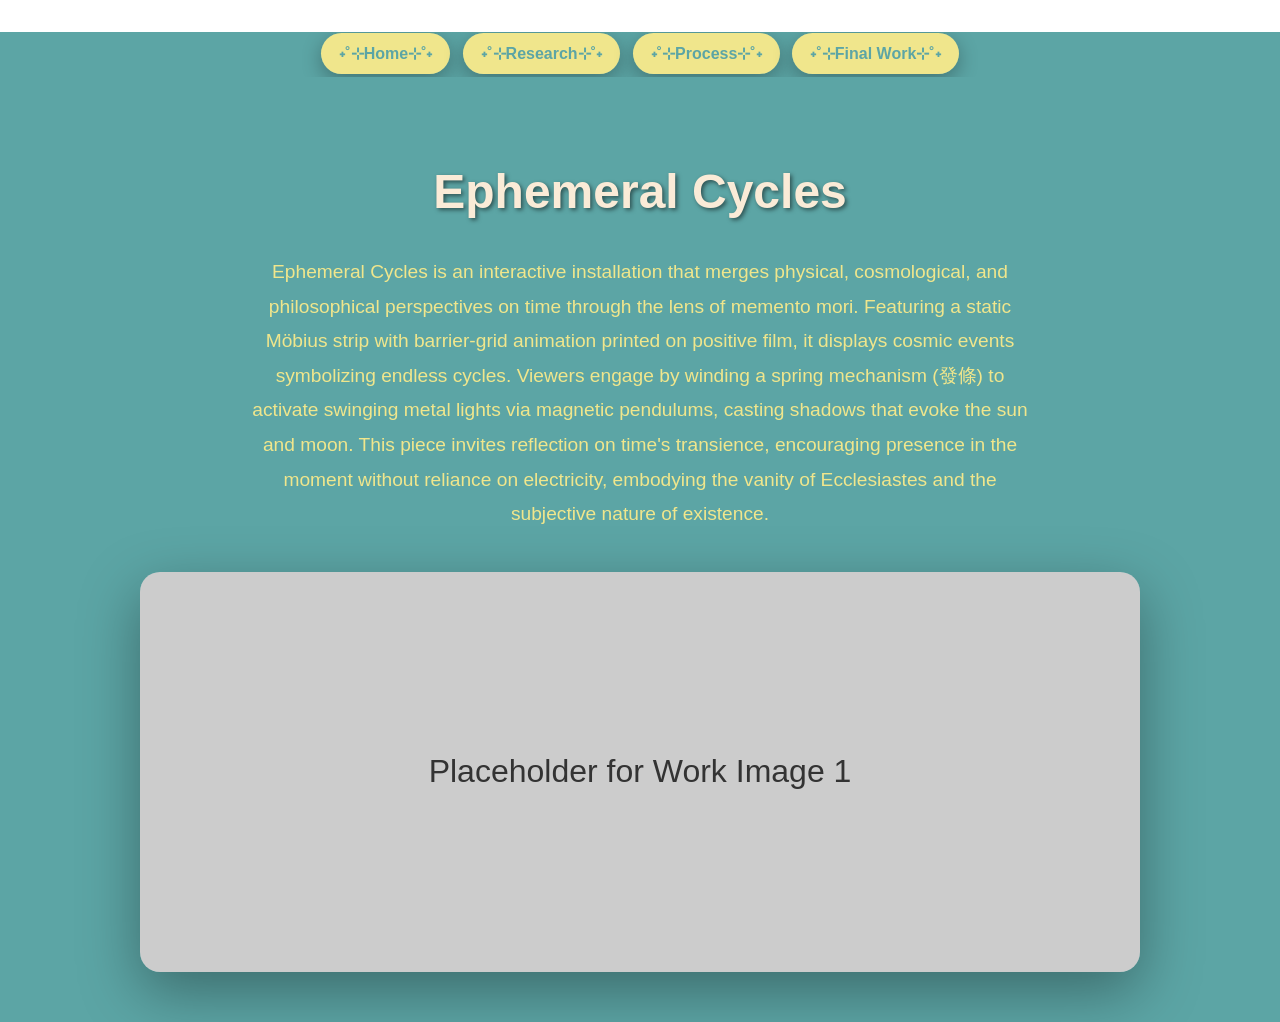
==== index.html @ 2966fc2b "GT0305" ====
<!DOCTYPE html>
<html lang="en">

<head>
    <meta charset="UTF-8">
    <meta name="viewport" content="width=device-width, initial-scale=1.0">
    <title>Home - Ephemeral Cycles</title>
    <script src="https://d3js.org/d3.v7.min.js"></script>
    <link rel="stylesheet" href="style.css">
</head>

<body>

    <nav>
        <ul>
            <li><a href="index.html" class="view-more-btn">˖˚⊹Home⊹˚˖</a></li>
            <li><a href="research.html" class="view-more-btn">˖˚⊹Research⊹˚˖</a></li>
            <li><a href="process.html" class="view-more-btn">˖˚⊹Process⊹˚˖</a></li>
            <li><a href="final-work.html" class="view-more-btn">˖˚⊹Final Work⊹˚˖</a></li>
        </ul>
    </nav>

    <section id="home">
        <h1>Ephemeral Cycles</h1>

        <div class="artist-statement">
            <p>Ephemeral Cycles is an interactive installation that merges physical, cosmological, and philosophical perspectives on time through the lens of memento mori. Featuring a static Möbius strip with barrier-grid animation printed on positive film, it displays cosmic events symbolizing endless cycles. Viewers engage by winding a spring mechanism (發條) to activate swinging metal lights via magnetic pendulums, casting shadows that evoke the sun and moon. This piece invites reflection on time's transience, encouraging presence in the moment without reliance on electricity, embodying the vanity of Ecclesiastes and the subjective nature of existence.</p>
        </div>

        <!-- Carousel for automatic playing photos -->
        <div class="carousel">
            <div class="carousel-inner">
                <div class="carousel-item">Placeholder for Work Image 1</div>
                <div class="carousel-item">Placeholder for Work Image 2</div>
                <div class="carousel-item">Placeholder for Work Image 3</div>
                <!-- Add more placeholders as needed -->
            </div>
        </div>
    </section>

    <!-- Back to Top -->
    <button id="back-to-top" title="Back to Top">^</button>

    <!-- Loader -->
    <div id="loader">
        <div class="hourglass"></div>
        <p>It is almost done! Please wait~</p>
    </div>

    <script>
        // Back to top
        const btt = document.getElementById('back-to-top');
        window.addEventListener('scroll', () => {
            btt.classList.toggle('show', window.scrollY > 500);
        });
        btt.onclick = () => window.scrollTo({top:0, behavior:'smooth'});

        // Loader
        window.addEventListener('load', () => {
            document.body.classList.add('loaded');
        });

        // Simple carousel autoplay
        const carouselInner = document.querySelector('.carousel-inner');
        const items = document.querySelectorAll('.carousel-item');
        let current = 0;
        const intervalTime = 3000; // 3 seconds
        let slideInterval;

        const nextSlide = () => {
            current = (current + 1) % items.length;
            carouselInner.style.transform = `translateX(-${current * 100}%)`;
        };

        const startSlide = () => {
            slideInterval = setInterval(nextSlide, intervalTime);
        };

        startSlide();
    </script>
</body>
</html>
---- style.css ----
* { margin: 0; padding: 0; box-sizing: border-box; }
html { background: white; scroll-behavior: smooth; }
body {
    background: rgb(92, 165, 165);
    color: khaki;
    font: 16px/1.8 Tahoma, sans-serif;
}

nav {
    margin: 2em auto;
    text-align: center;
    padding: 0 5px;
    overflow-x: auto;
    white-space: nowrap;
}

nav ul {
    display: inline-flex;
    gap: 0.8em;
    list-style: none;
    padding: 8px 0;
}

.view-more-btn {
    padding: 12px 18px;
    background: khaki;
    color: rgb(92, 165, 165);
    font-weight: bold;
    font-size: 1.05em Tahoma, sans-serif;
    border-radius: 50px;
    text-decoration: none;
    transition: all 0.3s;
    box-shadow: 0 6px 20px rgba(0,0,0,0.3);
}

.view-more-btn:hover {
    background: antiquewhite;
    transform: scale(1.05);
}

/* Main layout for home */
#home {
    padding: 40px 5vw 50px;
    background: rgb(92, 165, 165);
}

#home > h1 {
    text-align: center;
    font-size: 3em;
    color: antiquewhite;
    margin-bottom: 20px;
    text-shadow: 2px 2px 4px rgba(0,0,0,0.5);
}

.artist-statement {
    max-width: 800px;
    margin: 0 auto 40px;
    text-align: center;
    font-size: 1.2em;
    color: khaki;
}

/* Carousel */
.carousel {
    max-width: 1000px;
    margin: 0 auto;
    position: relative;
    overflow: hidden;
    border-radius: 20px;
    box-shadow: 0 20px 60px rgba(0,0,0,0.35);
}

.carousel-inner {
    display: flex;
    transition: transform 0.5s ease;
}

.carousel-item {
    min-width: 100%;
    height: 400px; /* Placeholder height */
    background: #ccc; /* Placeholder background */
    display: flex;
    align-items: center;
    justify-content: center;
    font-size: 2em;
    color: #333;
}

.carousel-item img {
    width: 100%;
    height: auto;
    object-fit: cover;
}

/* Main layout for process */
#process {
    padding: 40px 5vw 50px;
    background: rgb(92, 165, 165);
}

#process > h2 {
    text-align: center;
    font-size: 2.em;
    color: antiquewhite;
    margin-bottom: 10px;
}

.process-list {
    max-width: 1000px;
    margin: 0 auto;
    display: flex;
    flex-direction: column;
    gap: 25px;
}

.process-entry {
    background: rgb(92, 165, 165);
    border: dotted antiquewhite 6px;
    border-radius: 2.5em;
    padding: 20px 25px;
    box-shadow: 0 20px 60px rgba(0,0,0,0.35);
    transition: all 0.6s ease;
}

.process-entry:hover {
    transform: translateY(-12px);
    box-shadow: 0 40px 90px rgba(0,0,0,0.45);
}

.process-title {
    text-align: center;
    font-size: 2em;
    color: antiquewhite;
    margin-bottom: 25px;
}

.process-body {
    display: flex;
    flex-direction: column;
    gap: 20px;
    align-items: center;
}

@media (min-width: 900px) {
    .process-body {
        flex-direction: row;
        align-items: flex-start;
        justify-content: center;
        gap: 25px;
    }
}

.process-text {
    flex: 1;
    min-width: 0;
    text-align: center;
}

@media (min-width: 900px) {
    .process-text { text-align: left; }
}

.process-points {
    font-size: 1.em;
    line-height: 2.1;
    color: khaki;
}

.process-points div {
    margin-bottom: 15px;
}

.process-points strong {
    color: antiquewhite;
    font-size: 1.em;
}

/* Main layout for research */
#research {
    padding: 40px 5vw 50px;
    background: rgb(92, 165, 165);
}

#research > h2 {
    text-align: center;
    font-size: 2.em;
    color: antiquewhite;
    margin-bottom: 10px;
}

.research-list {
    max-width: 1000px;
    margin: 0 auto;
    display: flex;
    flex-direction: column;
    gap: 25px;
}

.research-entry {
    background: rgb(92, 165, 165);
    border: dotted antiquewhite 6px;
    border-radius: 2.5em;
    padding: 20px 25px;
    box-shadow: 0 20px 60px rgba(0,0,0,0.35);
    transition: all 0.6s ease;
}

.research-entry:hover {
    transform: translateY(-12px);
    box-shadow: 0 40px 90px rgba(0,0,0,0.45);
}

.research-title {
    text-align: center;
    font-size: 2em;
    color: antiquewhite;
    margin-bottom: 25px;
}

.research-body {
    display: flex;
    flex-direction: column;
    gap: 20px;
    align-items: center;
}

@media (min-width: 900px) {
    .research-body {
        flex-direction: row;
        align-items: flex-start;
        justify-content: center;
        gap: 25px;
    }
}

.research-text {
    flex: 1;
    min-width: 0;
    text-align: center;
}

@media (min-width: 900px) {
    .research-text { text-align: left; }
}

.research-points {
    font-size: 1.em;
    line-height: 2.1;
    color: khaki;
}

.research-points div {
    margin-bottom: 15px;
}

.research-points strong {
    color: antiquewhite;
    font-size: 1.em;
}

/* D3 Charts - FULLY RESPONSIVE */
.chart-container {
    width: 70%;
    max-width: 600px;
    margin: 0 auto;
}

.chart-container svg {
    width: 70% !important;
    height: auto !important;
    display: block;
}

/* Drawing Lightbox */
#drawing-lightbox {
    display: none;
    position: fixed;
    z-index: 9999;
    inset: 0;
    background: rgba(0,0,0,0.94);
    justify-content: center;
    align-items: center;
    cursor: pointer;
}

#drawing-lightbox img {
    max-width: 70%;
    max-height: 85vh;
    border-radius: 16px;
    box-shadow: 0 20px 60px rgba(0,0,0,0.8);
}

.drawing-close {
    position: absolute;
    top: 30px;
    left: 40px;
    color: #fff;
    font-size: 50bold;
    cursor: pointer;
}

.drawing-nav {
    position: absolute;
    top: 50%;
    font-size: 50px;
    color: #fff;
    cursor: pointer;
    user-select: none;
    padding: 0 20px;
    transform: translateY(-50%);
}

#drawing-prev { left: 30px; }
#drawing-next { right: 30px; }

/* Back to Top */
#back-to-top {
    position: fixed;
    bottom: 35px;
    right: 35px;
    width: 64px;
    height: 64px;
    background: khaki;
    color: rgb(92, 165, 165);
    border: none;
    border-radius: 50%;
    font-size: 32px;
    cursor: pointer;
    box-shadow: 0 10px 35px rgba(0,0,0,0.5);
    opacity: 0;
    visibility: hidden;
    transition: all 0.4s ease;
    z-index: 998;
}

#back-to-top.show {
    opacity: 1;
    visibility: visible;
}

#back-to-top:hover {
    background: antiquewhite;
    transform: scale(1.15);
}

/* Loader */
#loader {
    position: fixed;
    inset: 0;
    background: rgb(92, 165, 165);
    display: flex;
    flex-direction: column;
    align-items: center;
    justify-content: center;
    z-index: 9999;
    color: khaki;
    font-size: 1.8em;
    transition: opacity 0.8s ease-out;
}

.hourglass {
    width: 100px;
    height: 100px;
    border: 12px solid khaki;
    border-radius: 50%;
    border-top-color: transparent;
    border-bottom-color: transparent;
    animation: spin 1.4s linear infinite;
    margin-bottom: 40px;
}

@keyframes spin { to { transform: rotate(360deg); } }
.loaded #loader { opacity: 0; visibility: hidden; pointer-events: none; }
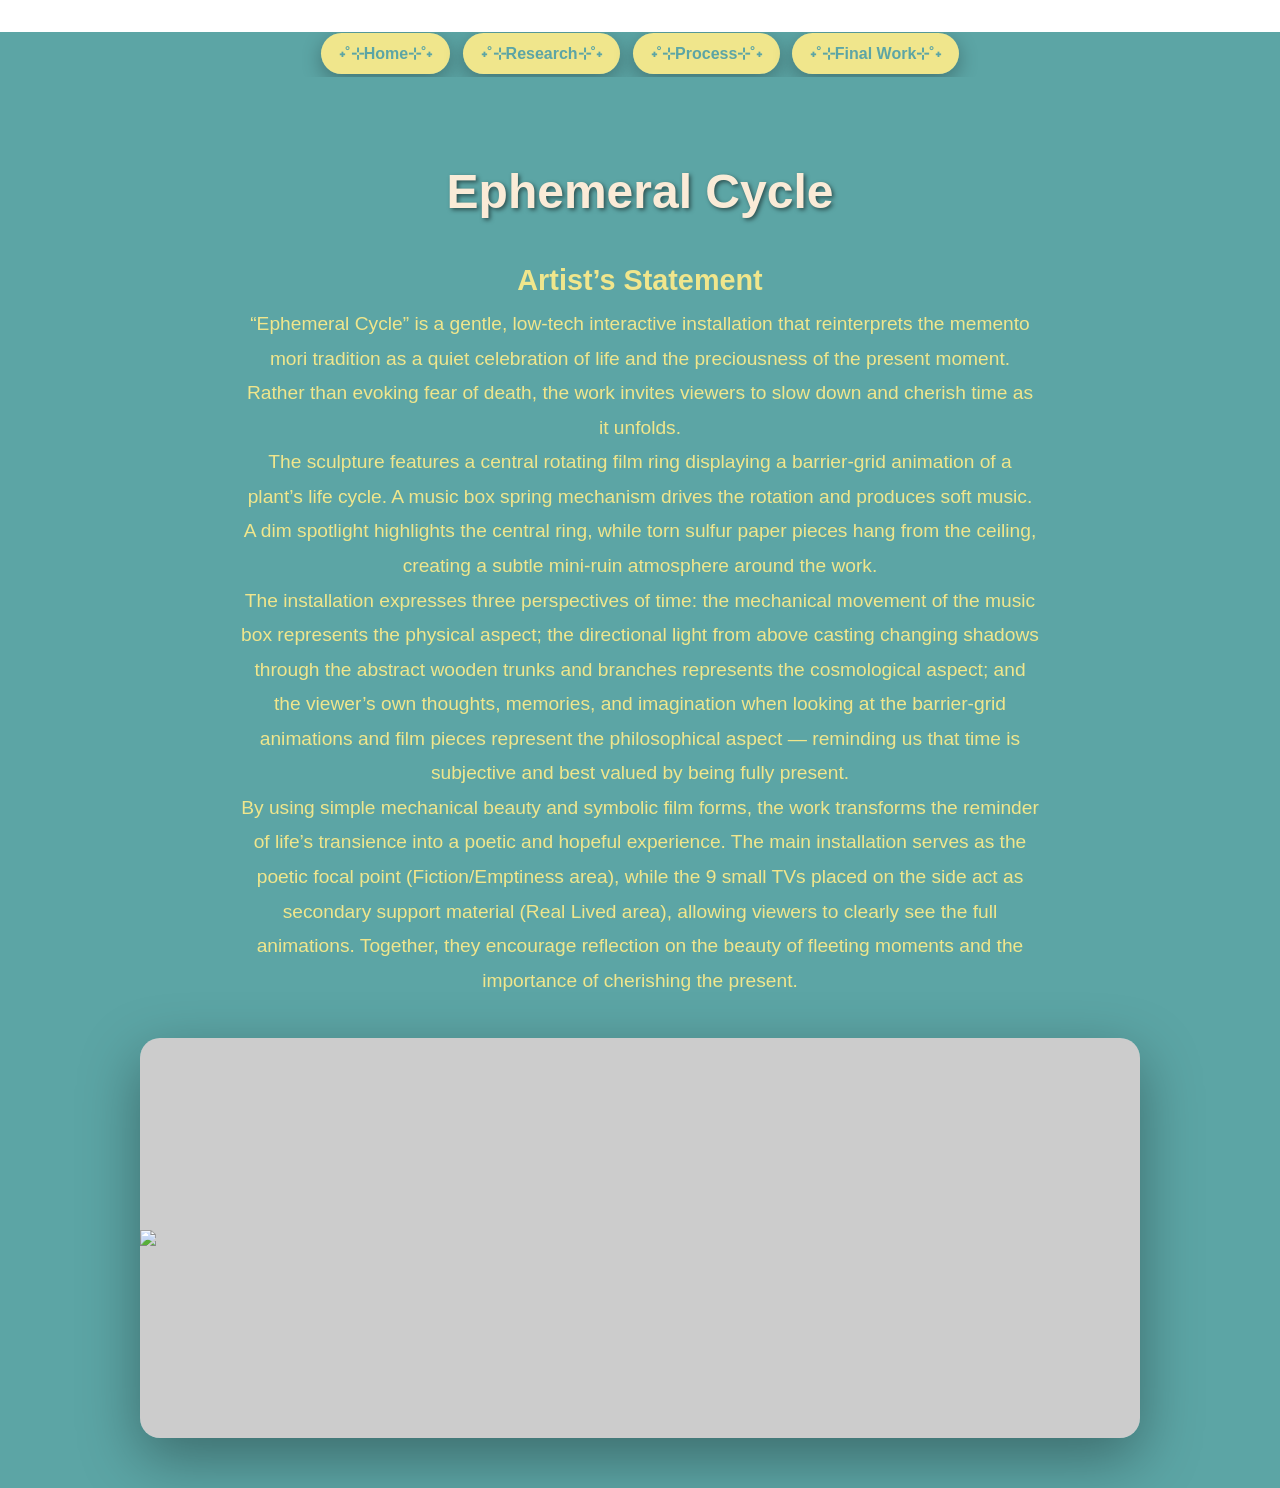
==== commit 62727138: "GT0404" ====
--- a/index.html
+++ b/index.html
@@ -21,19 +21,22 @@
     </nav>
 
     <section id="home">
-        <h1>Ephemeral Cycles</h1>
+        <h1>Ephemeral Cycle</h1>
 
         <div class="artist-statement">
-            <p>Ephemeral Cycles is an interactive installation that merges physical, cosmological, and philosophical perspectives on time through the lens of memento mori. Featuring a static Möbius strip with barrier-grid animation printed on positive film, it displays cosmic events symbolizing endless cycles. Viewers engage by winding a spring mechanism (發條) to activate swinging metal lights via magnetic pendulums, casting shadows that evoke the sun and moon. This piece invites reflection on time's transience, encouraging presence in the moment without reliance on electricity, embodying the vanity of Ecclesiastes and the subjective nature of existence.</p>
+            <h2>Artist’s Statement</h2>
+            <p>“Ephemeral Cycle” is a gentle, low-tech interactive installation that reinterprets the memento mori tradition as a quiet celebration of life and the preciousness of the present moment. Rather than evoking fear of death, the work invites viewers to slow down and cherish time as it unfolds.</p>
+            <p>The sculpture features a central rotating film ring displaying a barrier-grid animation of a plant’s life cycle. A music box spring mechanism drives the rotation and produces soft music. A dim spotlight highlights the central ring, while torn sulfur paper pieces hang from the ceiling, creating a subtle mini-ruin atmosphere around the work.</p>
+            <p>The installation expresses three perspectives of time: the mechanical movement of the music box represents the physical aspect; the directional light from above casting changing shadows through the abstract wooden trunks and branches represents the cosmological aspect; and the viewer’s own thoughts, memories, and imagination when looking at the barrier-grid animations and film pieces represent the philosophical aspect — reminding us that time is subjective and best valued by being fully present.</p>
+            <p>By using simple mechanical beauty and symbolic film forms, the work transforms the reminder of life’s transience into a poetic and hopeful experience. The main installation serves as the poetic focal point (Fiction/Emptiness area), while the 9 small TVs placed on the side act as secondary support material (Real Lived area), allowing viewers to clearly see the full animations. Together, they encourage reflection on the beauty of fleeting moments and the importance of cherishing the present.</p>
         </div>
 
         <!-- Carousel for automatic playing photos -->
         <div class="carousel">
             <div class="carousel-inner">
-                <div class="carousel-item">Placeholder for Work Image 1</div>
-                <div class="carousel-item">Placeholder for Work Image 2</div>
-                <div class="carousel-item">Placeholder for Work Image 3</div>
-                <!-- Add more placeholders as needed -->
+                <div class="carousel-item"><img src="images/Early April 2026_03.png"></div>
+                <div class="carousel-item"><img src="images/Early April 2026_04.png"></div>
+                <div class="carousel-item"><img src="images/Early April 2026_05.png"></div>
             </div>
         </div>
     </section>
--- a/style.css
+++ b/style.css
@@ -370,4 +370,71 @@
 }
 
 @keyframes spin { to { transform: rotate(360deg); } }
-.loaded #loader { opacity: 0; visibility: hidden; pointer-events: none; }+.loaded #loader { opacity: 0; visibility: hidden; pointer-events: none; }
+
+/* Add this to your style.css if not already present */
+.process-gallery {
+    display: flex;
+    flex-wrap: wrap;
+    gap: 15px;
+    margin-top: 15px;
+    justify-content: center;
+}
+
+/* Update this block in your <style> tag */
+.process-gallery img, 
+.process-gallery video {  /* <-- Add this line! */
+    width: 200px;
+    height: 140px;
+    object-fit: cover;
+    border: 3px solid antiquewhite;
+    border-radius: 15px;
+    cursor: pointer;
+    transition: transform 0.3s;
+    background: #000; /* Adds a nice black background before the video loads */
+}
+
+.process-gallery img:hover,
+.process-gallery video:hover { /* <-- Add this line too! */
+    transform: scale(1.05);
+}
+
+.process-gallery img:hover {
+    transform: scale(1.1);
+}
+
+/* Update these specific sections in your <style> tag */
+
+.timeline-container {
+    position: sticky;
+    top: 0;
+    background: rgba(92, 165, 165, 0.95);
+    padding: 15px 40px; /* Increased side padding for label safety */
+    margin: 20px auto;
+    max-width: 90%; /* Changed from 1000px to percentage for responsiveness */
+    z-index: 100;
+    border-radius: 12px;
+    box-shadow: 0 4px 15px rgba(0, 0, 0, 0.25);
+    box-sizing: border-box; /* Ensures padding doesn't add to width */
+}
+
+.timeline {
+    position: relative;
+    height: 22px;
+    background: antiquewhite;
+    border-radius: 11px;
+    margin-bottom: 30px; /* Space for labels */
+    width: 100%;
+}
+
+.timeline-label {
+    position: absolute;
+    top: 28px;
+    left: 50%;
+    transform: translateX(-50%);
+    font-size: 0.75rem; /* Slightly smaller to fit more on mobile */
+    color: antiquewhite;
+    white-space: nowrap;
+    text-shadow: 0 1px 2px rgba(0, 0, 0, 0.3);
+    font-weight: bold;
+}
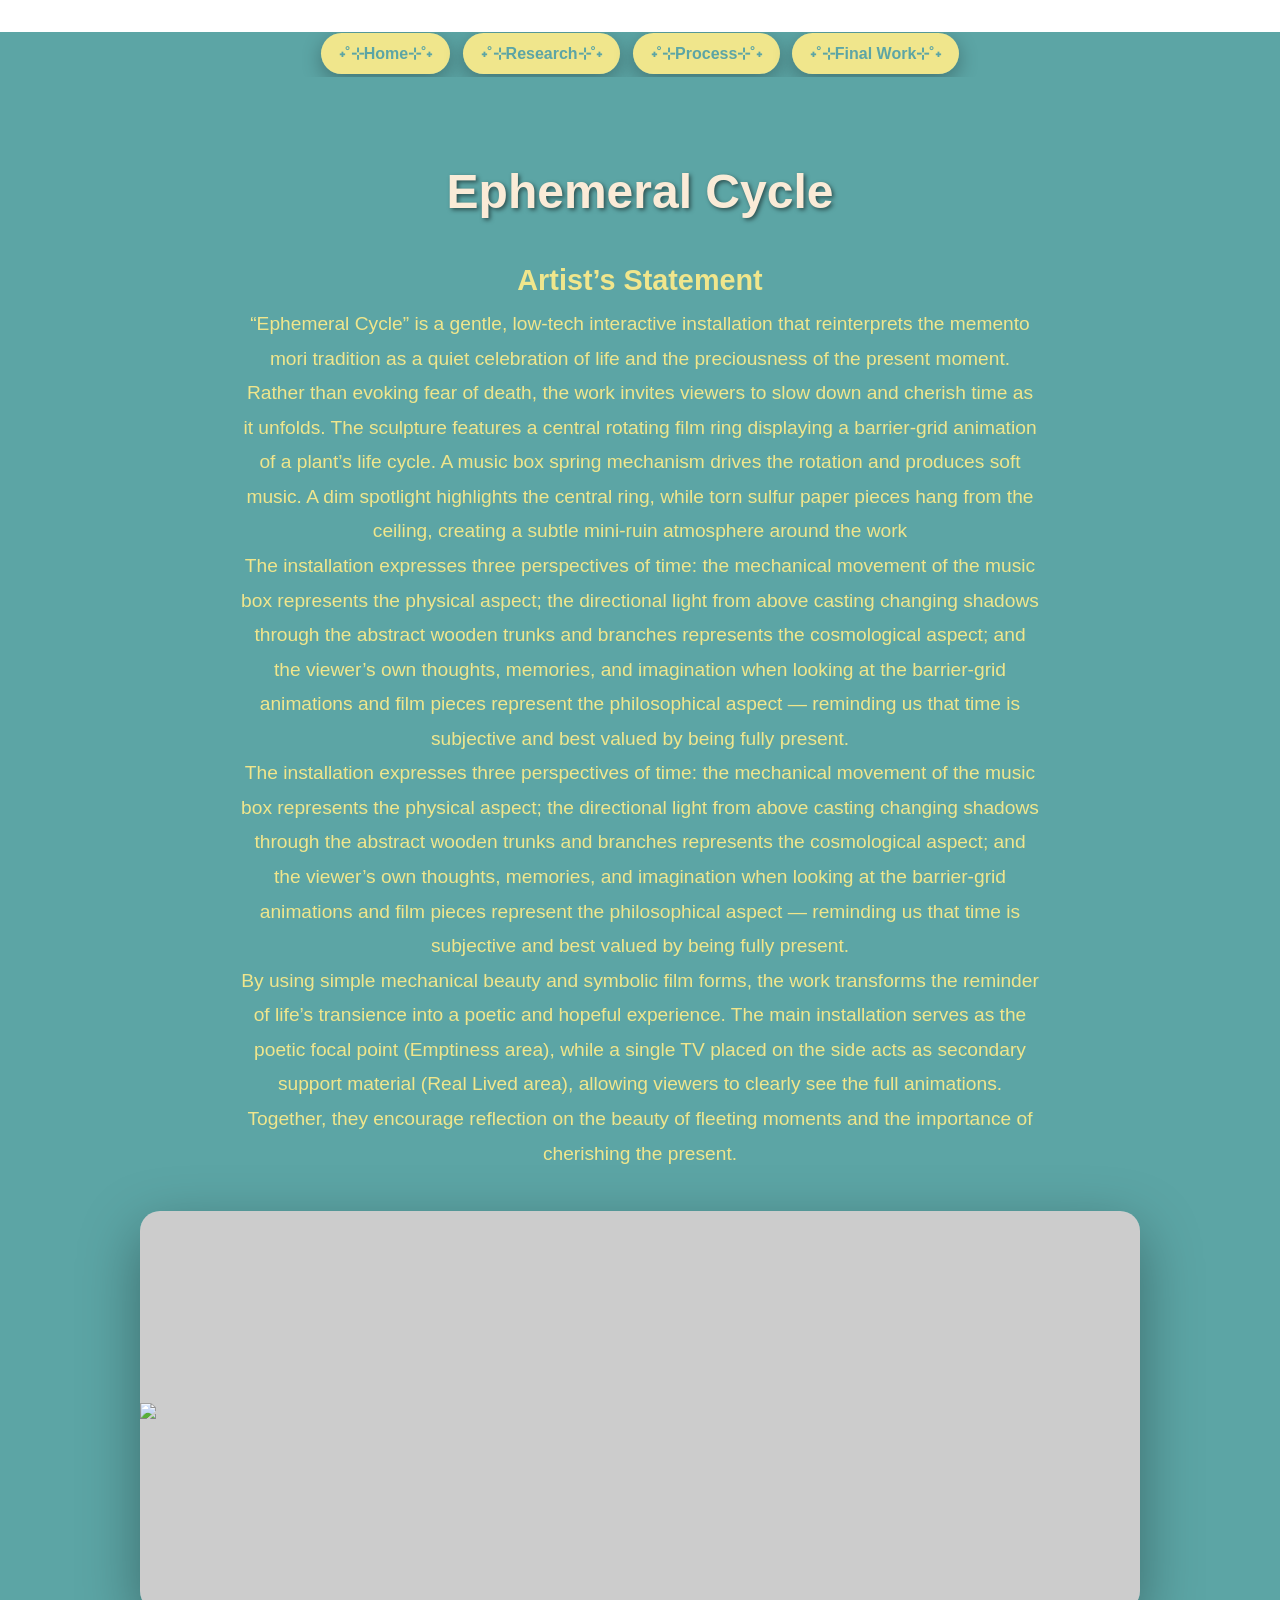
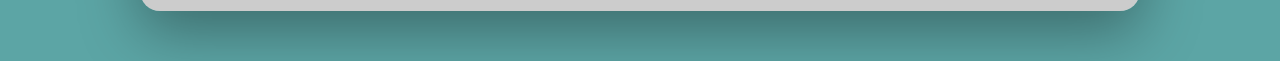
==== commit 2807ee8e: "Add compressed process videos and fix lightbox" ====
--- a/index.html
+++ b/index.html
@@ -4,7 +4,7 @@
 <head>
     <meta charset="UTF-8">
     <meta name="viewport" content="width=device-width, initial-scale=1.0">
-    <title>Home - Ephemeral Cycles</title>
+    <title>Home - Ephemeral Cycle</title>
     <script src="https://d3js.org/d3.v7.min.js"></script>
     <link rel="stylesheet" href="style.css">
 </head>
@@ -25,10 +25,28 @@
 
         <div class="artist-statement">
             <h2>Artist’s Statement</h2>
-            <p>“Ephemeral Cycle” is a gentle, low-tech interactive installation that reinterprets the memento mori tradition as a quiet celebration of life and the preciousness of the present moment. Rather than evoking fear of death, the work invites viewers to slow down and cherish time as it unfolds.</p>
-            <p>The sculpture features a central rotating film ring displaying a barrier-grid animation of a plant’s life cycle. A music box spring mechanism drives the rotation and produces soft music. A dim spotlight highlights the central ring, while torn sulfur paper pieces hang from the ceiling, creating a subtle mini-ruin atmosphere around the work.</p>
-            <p>The installation expresses three perspectives of time: the mechanical movement of the music box represents the physical aspect; the directional light from above casting changing shadows through the abstract wooden trunks and branches represents the cosmological aspect; and the viewer’s own thoughts, memories, and imagination when looking at the barrier-grid animations and film pieces represent the philosophical aspect — reminding us that time is subjective and best valued by being fully present.</p>
-            <p>By using simple mechanical beauty and symbolic film forms, the work transforms the reminder of life’s transience into a poetic and hopeful experience. The main installation serves as the poetic focal point (Fiction/Emptiness area), while the 9 small TVs placed on the side act as secondary support material (Real Lived area), allowing viewers to clearly see the full animations. Together, they encourage reflection on the beauty of fleeting moments and the importance of cherishing the present.</p>
+            <p>“Ephemeral Cycle” is a gentle, low-tech interactive installation that reinterprets the memento mori
+                tradition as a quiet celebration of life and the preciousness of the present moment. Rather than evoking
+                fear of death, the work invites viewers to slow down and cherish time as it unfolds.
+                The sculpture features a central rotating film ring displaying a barrier-grid animation of a plant’s
+                life cycle. A music box spring mechanism drives the rotation and produces soft music. A dim spotlight
+                highlights the central ring, while torn sulfur paper pieces hang from the ceiling, creating a subtle
+                mini-ruin atmosphere around the work</p>
+            <p>The installation expresses three perspectives of time: the mechanical movement of the music box
+                represents the physical aspect; the directional light from above casting changing shadows through the
+                abstract wooden trunks and branches represents the cosmological aspect; and the viewer’s own thoughts,
+                memories, and imagination when looking at the barrier-grid animations and film pieces represent the
+                philosophical aspect — reminding us that time is subjective and best valued by being fully present.</p>
+            <p>The installation expresses three perspectives of time: the mechanical movement of the music box
+                represents the physical aspect; the directional light from above casting changing shadows through the
+                abstract wooden trunks and branches represents the cosmological aspect; and the viewer’s own thoughts,
+                memories, and imagination when looking at the barrier-grid animations and film pieces represent the
+                philosophical aspect — reminding us that time is subjective and best valued by being fully present.</p>
+            <p>By using simple mechanical beauty and symbolic film forms, the work transforms the reminder of life’s
+                transience into a poetic and hopeful experience. The main installation serves as the poetic focal point
+                (Emptiness area), while a single TV placed on the side acts as secondary support material (Real
+                Lived area), allowing viewers to clearly see the full animations. Together, they encourage reflection on
+                the beauty of fleeting moments and the importance of cherishing the present.</p>
         </div>
 
         <!-- Carousel for automatic playing photos -->
@@ -56,7 +74,7 @@
         window.addEventListener('scroll', () => {
             btt.classList.toggle('show', window.scrollY > 500);
         });
-        btt.onclick = () => window.scrollTo({top:0, behavior:'smooth'});
+        btt.onclick = () => window.scrollTo({ top: 0, behavior: 'smooth' });
 
         // Loader
         window.addEventListener('load', () => {
@@ -82,4 +100,5 @@
         startSlide();
     </script>
 </body>
+
 </html>
--- a/style.css
+++ b/style.css
@@ -437,4 +437,37 @@
     white-space: nowrap;
     text-shadow: 0 1px 2px rgba(0, 0, 0, 0.3);
     font-weight: bold;
+}
+
+.collapsible-wrapper {
+    /* This is the 'ceiling' - any content taller than this will be hidden */
+    max-height: 200px !important; 
+    
+    /* This is the 'cloak' - it MUST be hidden to chop off the text */
+    overflow: hidden !important; 
+    
+    position: relative;
+    transition: max-height 0.5s ease-in-out;
+}
+
+/* This is the 'Fade' effect you are seeing */
+.collapsible-wrapper::after {
+    content: '';
+    position: absolute;
+    bottom: 0;
+    left: 0;
+    width: 100%;
+    height: 80px;
+    background: linear-gradient(transparent, rgba(0, 0, 0, 0.9)); /* Adjust color to your bg */
+    pointer-events: none;
+}
+
+/* When the 'expanded' class is added via JS, the ceiling disappears */
+.collapsible-wrapper.expanded {
+    max-height: 5000px !important; /* A giant number so all text fits */
+}
+
+/* Hide the fade effect when expanded */
+.collapsible-wrapper.expanded::after {
+    display: none;
 }
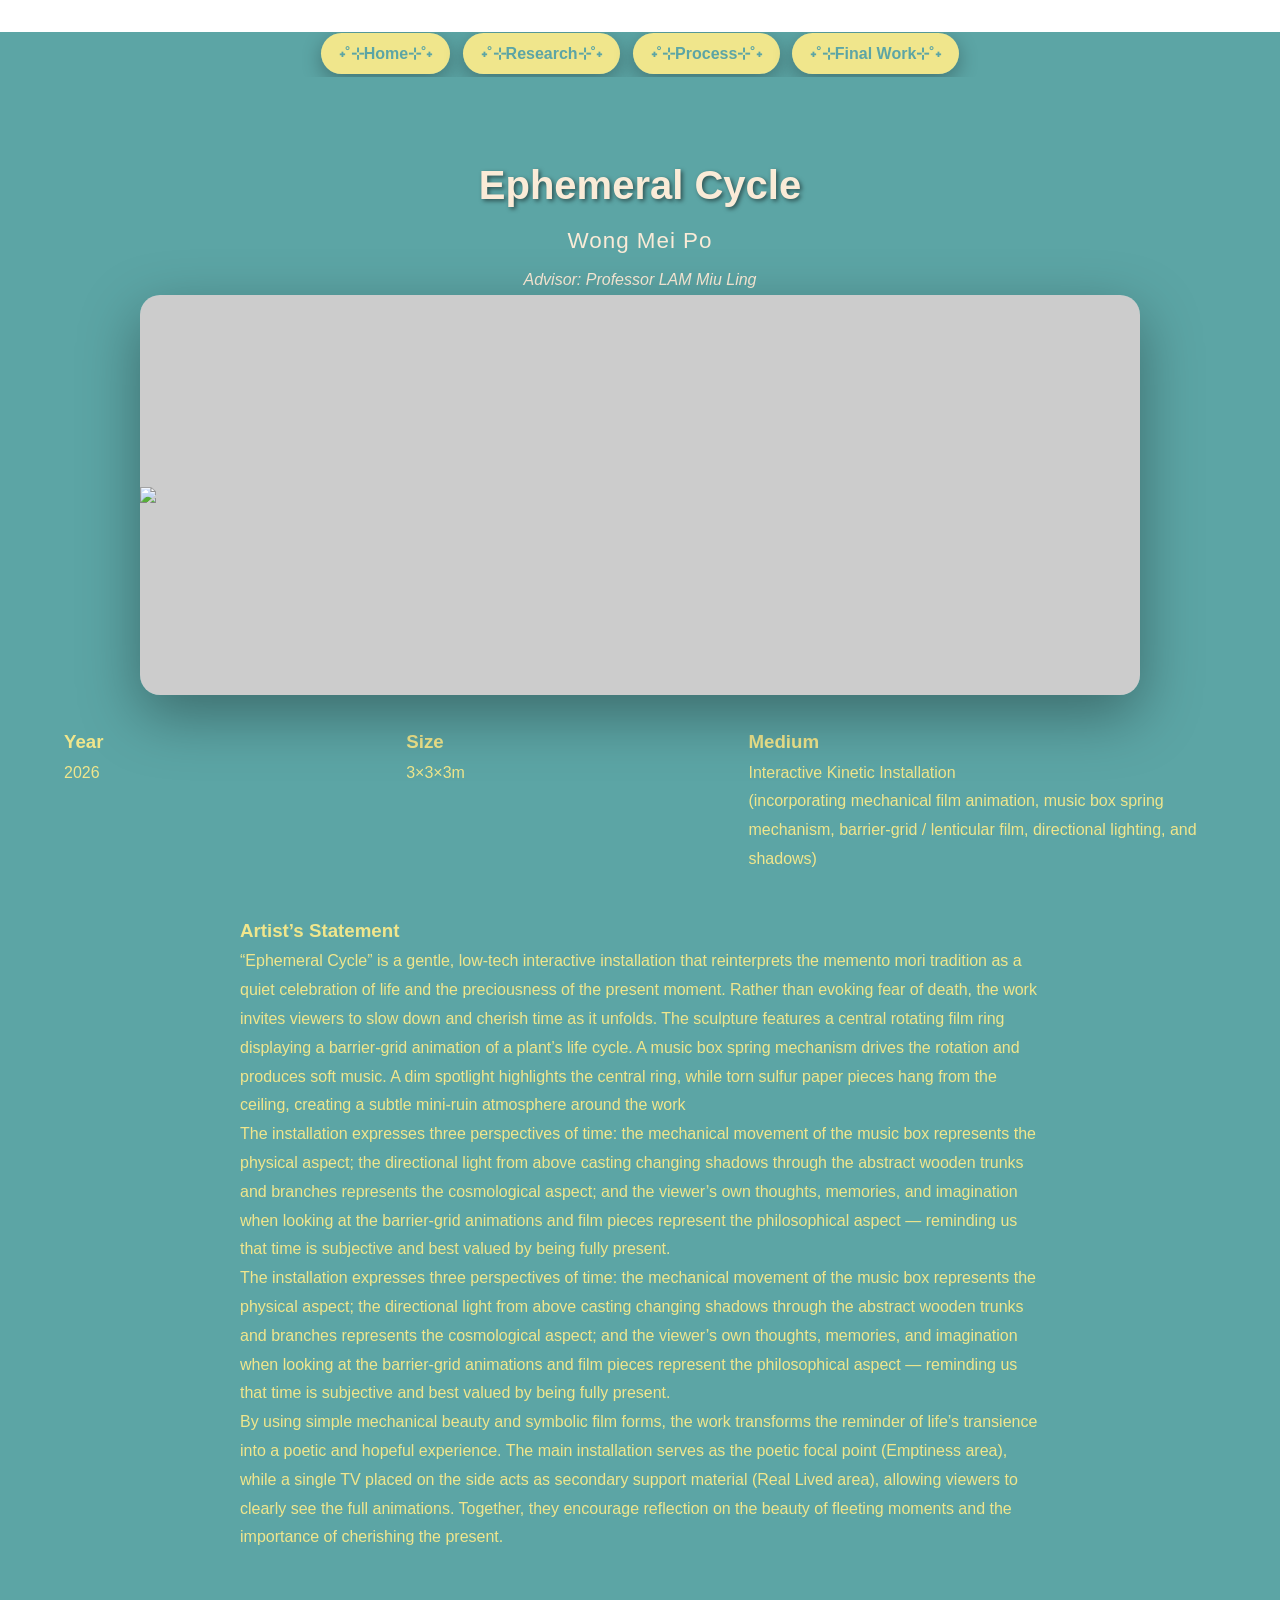
==== commit 931567a4: "GT0417_01" ====
--- a/index.html
+++ b/index.html
@@ -23,40 +23,76 @@
     <section id="home">
         <h1>Ephemeral Cycle</h1>
 
-        <div class="artist-statement">
-            <h2>Artist’s Statement</h2>
-            <p>“Ephemeral Cycle” is a gentle, low-tech interactive installation that reinterprets the memento mori
-                tradition as a quiet celebration of life and the preciousness of the present moment. Rather than evoking
-                fear of death, the work invites viewers to slow down and cherish time as it unfolds.
-                The sculpture features a central rotating film ring displaying a barrier-grid animation of a plant’s
-                life cycle. A music box spring mechanism drives the rotation and produces soft music. A dim spotlight
-                highlights the central ring, while torn sulfur paper pieces hang from the ceiling, creating a subtle
-                mini-ruin atmosphere around the work</p>
-            <p>The installation expresses three perspectives of time: the mechanical movement of the music box
-                represents the physical aspect; the directional light from above casting changing shadows through the
-                abstract wooden trunks and branches represents the cosmological aspect; and the viewer’s own thoughts,
-                memories, and imagination when looking at the barrier-grid animations and film pieces represent the
-                philosophical aspect — reminding us that time is subjective and best valued by being fully present.</p>
-            <p>The installation expresses three perspectives of time: the mechanical movement of the music box
-                represents the physical aspect; the directional light from above casting changing shadows through the
-                abstract wooden trunks and branches represents the cosmological aspect; and the viewer’s own thoughts,
-                memories, and imagination when looking at the barrier-grid animations and film pieces represent the
-                philosophical aspect — reminding us that time is subjective and best valued by being fully present.</p>
-            <p>By using simple mechanical beauty and symbolic film forms, the work transforms the reminder of life’s
-                transience into a poetic and hopeful experience. The main installation serves as the poetic focal point
-                (Emptiness area), while a single TV placed on the side acts as secondary support material (Real
-                Lived area), allowing viewers to clearly see the full animations. Together, they encourage reflection on
-                the beauty of fleeting moments and the importance of cherishing the present.</p>
+        <div class="project-credits">
+            <p class="artist-name">Wong Mei Po</p>
+            <p class="advisor-name">Advisor: Professor LAM Miu Ling</p>
+            <!-- Carousel for automatic playing photos -->
+            <div class="carousel">
+                <div class="carousel-inner">
+                    <div class="carousel-item"><img src="images/Mid April 2026_01.png"></div>
+                    <div class="carousel-item"><img src="images/Mid April 2026_02.png"></div>
+                    <div class="carousel-item"><img src="images/Mid April 2026_03.png"></div>
+                    <div class="carousel-item"><img src="images/Early April 2026_03.png"></div>
+                </div>
+            </div>
+            <div class="info-container">
+                <div class="info-item">
+                    <h3>Year</h3>
+                    <div>2026</div>
+                </div>
+
+                <div class="info-item">
+                    <h3>Size</h3>
+                    <div>3×3×3m</div>
+                </div>
+
+                <div class="info-item">
+                    <h3>Medium</h3>
+                    <div>Interactive Kinetic Installation</div>
+                    <p>(incorporating mechanical film animation, music box spring mechanism, barrier-grid / lenticular
+                        film, directional lighting, and shadows)</p>
+                </div>
+            </div>
+        </div>
         </div>
 
-        <!-- Carousel for automatic playing photos -->
-        <div class="carousel">
-            <div class="carousel-inner">
-                <div class="carousel-item"><img src="images/Early April 2026_03.png"></div>
-                <div class="carousel-item"><img src="images/Early April 2026_04.png"></div>
-                <div class="carousel-item"><img src="images/Early April 2026_05.png"></div>
+        <div class="artist-statement">
+            <div class="artist-statement">
+                <h3>Artist’s Statement</h3>
+                <p>“Ephemeral Cycle” is a gentle, low-tech interactive installation that reinterprets the memento mori
+                    tradition as a quiet celebration of life and the preciousness of the present moment. Rather than
+                    evoking
+                    fear of death, the work invites viewers to slow down and cherish time as it unfolds.
+                    The sculpture features a central rotating film ring displaying a barrier-grid animation of a plant’s
+                    life cycle. A music box spring mechanism drives the rotation and produces soft music. A dim
+                    spotlight
+                    highlights the central ring, while torn sulfur paper pieces hang from the ceiling, creating a subtle
+                    mini-ruin atmosphere around the work</p>
+                <p>The installation expresses three perspectives of time: the mechanical movement of the music box
+                    represents the physical aspect; the directional light from above casting changing shadows through
+                    the
+                    abstract wooden trunks and branches represents the cosmological aspect; and the viewer’s own
+                    thoughts,
+                    memories, and imagination when looking at the barrier-grid animations and film pieces represent the
+                    philosophical aspect — reminding us that time is subjective and best valued by being fully present.
+                </p>
+                <p>The installation expresses three perspectives of time: the mechanical movement of the music box
+                    represents the physical aspect; the directional light from above casting changing shadows through
+                    the
+                    abstract wooden trunks and branches represents the cosmological aspect; and the viewer’s own
+                    thoughts,
+                    memories, and imagination when looking at the barrier-grid animations and film pieces represent the
+                    philosophical aspect — reminding us that time is subjective and best valued by being fully present.
+                </p>
+                <p>By using simple mechanical beauty and symbolic film forms, the work transforms the reminder of life’s
+                    transience into a poetic and hopeful experience. The main installation serves as the poetic focal
+                    point
+                    (Emptiness area), while a single TV placed on the side acts as secondary support material (Real
+                    Lived area), allowing viewers to clearly see the full animations. Together, they encourage
+                    reflection on
+                    the beauty of fleeting moments and the importance of cherishing the present.</p>
             </div>
-        </div>
+
     </section>
 
     <!-- Back to Top -->
--- a/style.css
+++ b/style.css
@@ -1,5 +1,14 @@
-* { margin: 0; padding: 0; box-sizing: border-box; }
-html { background: white; scroll-behavior: smooth; }
+* {
+    margin: 0;
+    padding: 0;
+    box-sizing: border-box;
+}
+
+html {
+    background: white;
+    scroll-behavior: smooth;
+}
+
 body {
     background: rgb(92, 165, 165);
     color: khaki;
@@ -30,12 +39,31 @@
     border-radius: 50px;
     text-decoration: none;
     transition: all 0.3s;
-    box-shadow: 0 6px 20px rgba(0,0,0,0.3);
+    box-shadow: 0 6px 20px rgba(0, 0, 0, 0.3);
 }
 
 .view-more-btn:hover {
     background: antiquewhite;
     transform: scale(1.05);
+}
+
+.info-grid {
+    display: grid;
+    grid-template-columns: 1fr 2fr;
+    /* Year column narrower, Medium wider */
+    gap: 50px;
+    align-items: start;
+}
+
+.info-container {
+    display: grid;
+    grid-template-columns: 1fr 1fr 1.6fr;   /* Year | Size | Medium (wider) */
+    gap: 50px;
+    margin: 30px 0;
+}
+
+.info-item {
+    min-width: 0;   /* Helps with text wrapping */
 }
 
 /* Main layout for home */
@@ -44,19 +72,45 @@
     background: rgb(92, 165, 165);
 }
 
-#home > h1 {
-    text-align: center;
-    font-size: 3em;
+#home>h1 {
+    text-align: center;
+    font-size: 2.5em;
     color: antiquewhite;
     margin-bottom: 20px;
-    text-shadow: 2px 2px 4px rgba(0,0,0,0.5);
+    text-shadow: 2px 2px 4px rgba(0, 0, 0, 0.5);
+}
+
+.project-credits {
+    text-align: left;
+    margin-top: -20px;
+    /* Pulls it closer to the H1 title */
+    margin-bottom: 40px;
+    /* Adds space before the Artist Statement */
+}
+
+.artist-name {
+    font-size: 1.4rem;
+    text-align: center;
+    letter-spacing: 1px;
+    margin-bottom: 5px;
+    color: antiquewhite;
+    /* Or your preferred highlight color */
+}
+
+.advisor-name {
+    font-size: 1rem;
+    font-style: italic;
+    text-align: center;
+    color: antiquewhite;
+    /* A slightly softer grey to show hierarchy */
+    margin-top: 0;
 }
 
 .artist-statement {
     max-width: 800px;
     margin: 0 auto 40px;
-    text-align: center;
-    font-size: 1.2em;
+    text-align: left;
+    font-size: 1em;
     color: khaki;
 }
 
@@ -67,7 +121,7 @@
     position: relative;
     overflow: hidden;
     border-radius: 20px;
-    box-shadow: 0 20px 60px rgba(0,0,0,0.35);
+    box-shadow: 0 20px 60px rgba(0, 0, 0, 0.35);
 }
 
 .carousel-inner {
@@ -77,8 +131,10 @@
 
 .carousel-item {
     min-width: 100%;
-    height: 400px; /* Placeholder height */
-    background: #ccc; /* Placeholder background */
+    height: 400px;
+    /* Placeholder height */
+    background: #ccc;
+    /* Placeholder background */
     display: flex;
     align-items: center;
     justify-content: center;
@@ -98,7 +154,7 @@
     background: rgb(92, 165, 165);
 }
 
-#process > h2 {
+#process>h2 {
     text-align: center;
     font-size: 2.em;
     color: antiquewhite;
@@ -118,13 +174,13 @@
     border: dotted antiquewhite 6px;
     border-radius: 2.5em;
     padding: 20px 25px;
-    box-shadow: 0 20px 60px rgba(0,0,0,0.35);
+    box-shadow: 0 20px 60px rgba(0, 0, 0, 0.35);
     transition: all 0.6s ease;
 }
 
 .process-entry:hover {
     transform: translateY(-12px);
-    box-shadow: 0 40px 90px rgba(0,0,0,0.45);
+    box-shadow: 0 40px 90px rgba(0, 0, 0, 0.45);
 }
 
 .process-title {
@@ -157,7 +213,9 @@
 }
 
 @media (min-width: 900px) {
-    .process-text { text-align: left; }
+    .process-text {
+        text-align: left;
+    }
 }
 
 .process-points {
@@ -175,15 +233,78 @@
     font-size: 1.em;
 }
 
+.external-links {
+    width: 100%;
+    margin-top: 30px;
+    border-top: 1px dashed antiquewhite;
+    padding-top: 20px;
+}
+
+.external-links h3 {
+    color: antiquewhite;
+    font-size: 1.2rem;
+    margin-bottom: 15px;
+    text-align: center;
+}
+
+.link-grid {
+    display: flex;
+    flex-wrap: wrap;
+    gap: 20px;
+    justify-content: center;
+}
+
+.link-card {
+    display: flex;
+    align-items: center;
+    background: rgba(255, 255, 255, 0.1);
+    border: 1px solid khaki;
+    border-radius: 10px;
+    padding: 10px;
+    text-decoration: none;
+    width: 280px;
+    transition: transform 0.3s ease, background 0.3s ease;
+}
+
+.link-card:hover {
+    transform: translateY(-5px);
+    background: rgba(255, 255, 255, 0.2);
+}
+
+.link-card img {
+    width: 60px;
+    height: 60px;
+    object-fit: cover;
+    border-radius: 5px;
+    margin-right: 15px;
+}
+
+.link-info {
+    display: flex;
+    flex-direction: column;
+}
+
+.link-info span {
+    color: antiquewhite;
+    font-weight: bold;
+    font-size: 0.9rem;
+}
+
+.link-info small {
+    color: khaki;
+    font-size: 0.75rem;
+}
+
 /* Main layout for research */
 #research {
     padding: 40px 5vw 50px;
     background: rgb(92, 165, 165);
 }
 
-#research > h2 {
-    text-align: center;
-    font-size: 2.em;
+#research>h2 {
+    text-align: center;
+    font-size: 2em;
+    /* Fixed the .em typo */
     color: antiquewhite;
     margin-bottom: 10px;
 }
@@ -201,13 +322,13 @@
     border: dotted antiquewhite 6px;
     border-radius: 2.5em;
     padding: 20px 25px;
-    box-shadow: 0 20px 60px rgba(0,0,0,0.35);
+    box-shadow: 0 20px 60px rgba(0, 0, 0, 0.35);
     transition: all 0.6s ease;
 }
 
 .research-entry:hover {
     transform: translateY(-12px);
-    box-shadow: 0 40px 90px rgba(0,0,0,0.45);
+    box-shadow: 0 40px 90px rgba(0, 0, 0, 0.45);
 }
 
 .research-title {
@@ -217,34 +338,42 @@
     margin-bottom: 25px;
 }
 
+/* This container now keeps everything stacked vertically */
 .research-body {
     display: flex;
     flex-direction: column;
+    /* Stays vertical */
     gap: 20px;
     align-items: center;
-}
-
+    /* Centers the text block and gallery */
+}
+
+/* REMOVED the flex-direction: row from this media query */
 @media (min-width: 900px) {
     .research-body {
-        flex-direction: row;
-        align-items: flex-start;
+        /* flex-direction: row; <--- This was the culprit! */
+        align-items: center;
         justify-content: center;
         gap: 25px;
     }
 }
 
 .research-text {
-    flex: 1;
-    min-width: 0;
-    text-align: center;
-}
-
+    width: 100%;
+    /* Ensures text takes up full width before gallery starts */
+    text-align: center;
+}
+
+/* Keep text left-aligned on desktop if you prefer, 
+   but it will still be on top of the images */
 @media (min-width: 900px) {
-    .research-text { text-align: left; }
+    .research-text {
+        text-align: left;
+    }
 }
 
 .research-points {
-    font-size: 1.em;
+    font-size: 1em;
     line-height: 2.1;
     color: khaki;
 }
@@ -255,7 +384,17 @@
 
 .research-points strong {
     color: antiquewhite;
-    font-size: 1.em;
+    font-size: 1em;
+}
+
+/* Optional: styling for the gallery images to ensure they look good stacked */
+.research-gallery img {
+    border-radius: 8px;
+    transition: transform 0.3s ease;
+}
+
+.research-gallery img:hover {
+    transform: scale(1.05);
 }
 
 /* D3 Charts - FULLY RESPONSIVE */
@@ -277,7 +416,7 @@
     position: fixed;
     z-index: 9999;
     inset: 0;
-    background: rgba(0,0,0,0.94);
+    background: rgba(0, 0, 0, 0.94);
     justify-content: center;
     align-items: center;
     cursor: pointer;
@@ -287,7 +426,7 @@
     max-width: 70%;
     max-height: 85vh;
     border-radius: 16px;
-    box-shadow: 0 20px 60px rgba(0,0,0,0.8);
+    box-shadow: 0 20px 60px rgba(0, 0, 0, 0.8);
 }
 
 .drawing-close {
@@ -310,8 +449,13 @@
     transform: translateY(-50%);
 }
 
-#drawing-prev { left: 30px; }
-#drawing-next { right: 30px; }
+#drawing-prev {
+    left: 30px;
+}
+
+#drawing-next {
+    right: 30px;
+}
 
 /* Back to Top */
 #back-to-top {
@@ -326,7 +470,7 @@
     border-radius: 50%;
     font-size: 32px;
     cursor: pointer;
-    box-shadow: 0 10px 35px rgba(0,0,0,0.5);
+    box-shadow: 0 10px 35px rgba(0, 0, 0, 0.5);
     opacity: 0;
     visibility: hidden;
     transition: all 0.4s ease;
@@ -369,8 +513,17 @@
     margin-bottom: 40px;
 }
 
-@keyframes spin { to { transform: rotate(360deg); } }
-.loaded #loader { opacity: 0; visibility: hidden; pointer-events: none; }
+@keyframes spin {
+    to {
+        transform: rotate(360deg);
+    }
+}
+
+.loaded #loader {
+    opacity: 0;
+    visibility: hidden;
+    pointer-events: none;
+}
 
 /* Add this to your style.css if not already present */
 .process-gallery {
@@ -382,8 +535,9 @@
 }
 
 /* Update this block in your <style> tag */
-.process-gallery img, 
-.process-gallery video {  /* <-- Add this line! */
+.process-gallery img,
+.process-gallery video {
+    /* <-- Add this line! */
     width: 200px;
     height: 140px;
     object-fit: cover;
@@ -391,11 +545,13 @@
     border-radius: 15px;
     cursor: pointer;
     transition: transform 0.3s;
-    background: #000; /* Adds a nice black background before the video loads */
+    background: #000;
+    /* Adds a nice black background before the video loads */
 }
 
 .process-gallery img:hover,
-.process-gallery video:hover { /* <-- Add this line too! */
+.process-gallery video:hover {
+    /* <-- Add this line too! */
     transform: scale(1.05);
 }
 
@@ -409,13 +565,16 @@
     position: sticky;
     top: 0;
     background: rgba(92, 165, 165, 0.95);
-    padding: 15px 40px; /* Increased side padding for label safety */
+    padding: 15px 40px;
+    /* Increased side padding for label safety */
     margin: 20px auto;
-    max-width: 90%; /* Changed from 1000px to percentage for responsiveness */
+    max-width: 90%;
+    /* Changed from 1000px to percentage for responsiveness */
     z-index: 100;
     border-radius: 12px;
     box-shadow: 0 4px 15px rgba(0, 0, 0, 0.25);
-    box-sizing: border-box; /* Ensures padding doesn't add to width */
+    box-sizing: border-box;
+    /* Ensures padding doesn't add to width */
 }
 
 .timeline {
@@ -423,7 +582,8 @@
     height: 22px;
     background: antiquewhite;
     border-radius: 11px;
-    margin-bottom: 30px; /* Space for labels */
+    margin-bottom: 30px;
+    /* Space for labels */
     width: 100%;
 }
 
@@ -432,7 +592,8 @@
     top: 28px;
     left: 50%;
     transform: translateX(-50%);
-    font-size: 0.75rem; /* Slightly smaller to fit more on mobile */
+    font-size: 0.75rem;
+    /* Slightly smaller to fit more on mobile */
     color: antiquewhite;
     white-space: nowrap;
     text-shadow: 0 1px 2px rgba(0, 0, 0, 0.3);
@@ -441,11 +602,11 @@
 
 .collapsible-wrapper {
     /* This is the 'ceiling' - any content taller than this will be hidden */
-    max-height: 200px !important; 
-    
+    max-height: 200px !important;
+
     /* This is the 'cloak' - it MUST be hidden to chop off the text */
-    overflow: hidden !important; 
-    
+    overflow: hidden !important;
+
     position: relative;
     transition: max-height 0.5s ease-in-out;
 }
@@ -458,13 +619,15 @@
     left: 0;
     width: 100%;
     height: 80px;
-    background: linear-gradient(transparent, rgba(0, 0, 0, 0.9)); /* Adjust color to your bg */
+    background: linear-gradient(transparent, rgba(0, 0, 0, 0.9));
+    /* Adjust color to your bg */
     pointer-events: none;
 }
 
 /* When the 'expanded' class is added via JS, the ceiling disappears */
 .collapsible-wrapper.expanded {
-    max-height: 5000px !important; /* A giant number so all text fits */
+    max-height: 5000px !important;
+    /* A giant number so all text fits */
 }
 
 /* Hide the fade effect when expanded */
